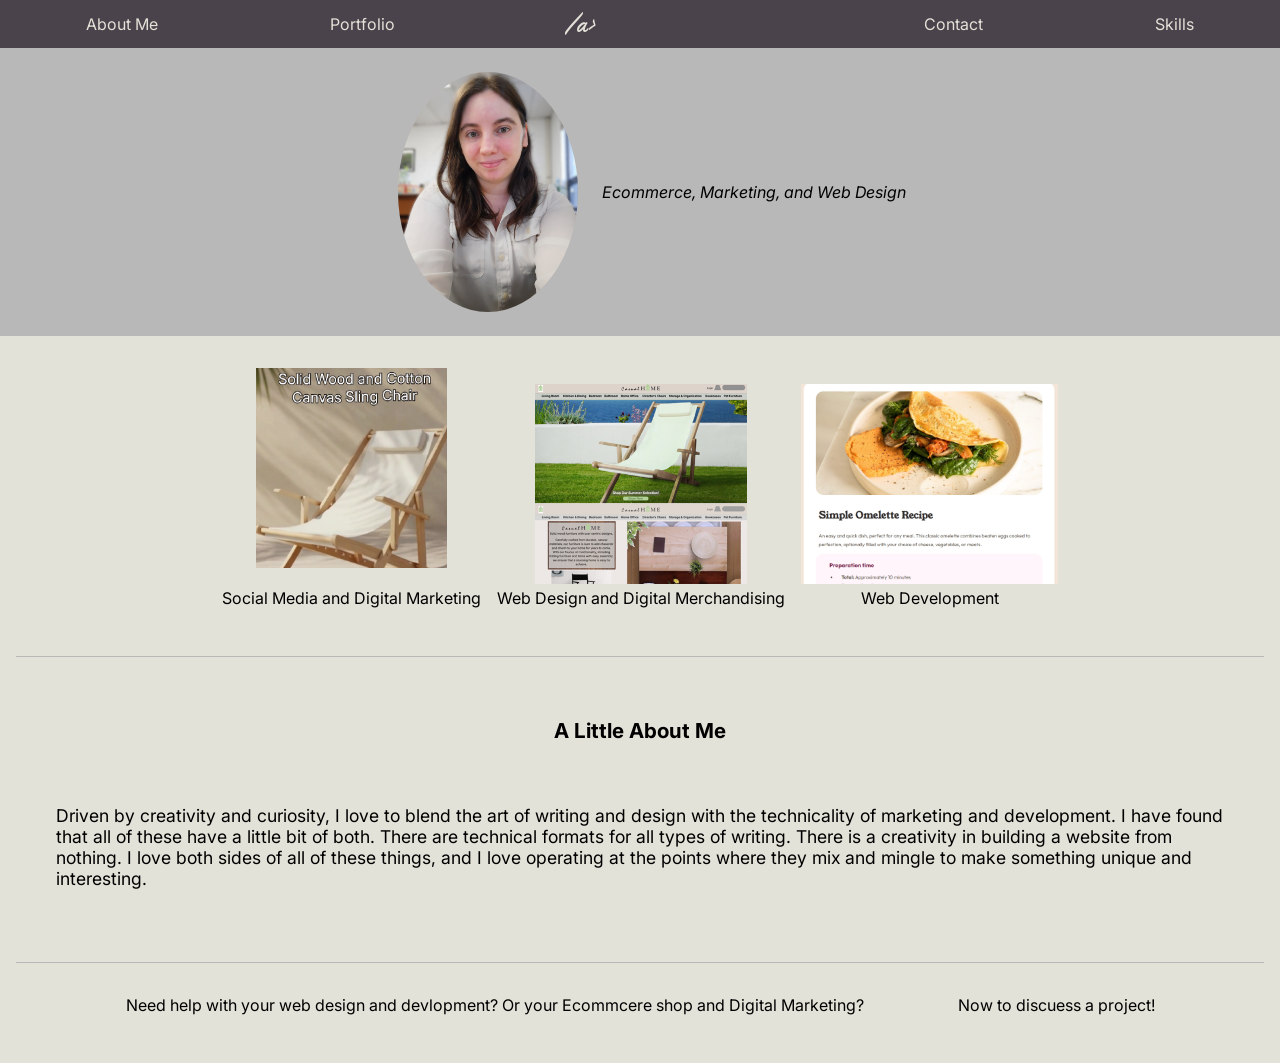
==== index.html @ 7f361224 "Update index.html logo update" ====
<!DOCTYPE html>
<html lang="en">
<head>
    <!-- Google tag (gtag.js) -->
<script async src="https://www.googletagmanager.com/gtag/js?id=G-C5JZVH72LY"></script>
<script>
  window.dataLayer = window.dataLayer || [];
  function gtag(){dataLayer.push(arguments);}
  gtag('js', new Date());

  gtag('config', 'G-C5JZVH72LY');
</script>
<meta charset="UTF-8">
<meta name="viewport" content="width=device-width, initial-scale=1.0">
<link rel="stylesheet" href="RyskeCreative_Styles.css">

<title>RyskeCreative/Home</title>
<link rel="preconnect" href="https://fonts.googleapis.com">
<link rel="preconnect" href="https://fonts.gstatic.com" crossorigin>
<link href="https://fonts.googleapis.com/css2?family=Inter:ital,opsz,wght@0,14..32,100..900;1,14..32,100..900&family=Roboto:ital,wght@0,100..900;1,100..900&family=Yellowtail&display=swap" rel="stylesheet">
</head>
<body>
<nav id="navigation-bar">
<ul>
<li><a href="RyskeCreative_AboutMe.html">About Me</a></li>
<li><a href="RyskeCreative_Portfolio.html">Portfolio</a></li>
<li><a id="logo" href="index.html"><img href="Resources/Copy of Copy of Purple-DRG-logo.png">/a></li>
<li><a href="RyskeCreative_Contact.html">Contact</a></li>
<li><a href="RyskeCreative_Skills.html">Skills</a></li>
</ul>
</nav>

<nav id="navigation-bar-mobile">
    <div id="close">
    <button>X</button>
</div>
<ul>
    <li id="logo"><a href="index.html">Dina Ryske Galletta</a></li>
<li><a href="RyskeCreative_AboutMe.html">About Me</a></li>
<li><a href="RyskeCreative_Portfolio.html">Portfolio</a></li>
<li><a href="RyskeCreative_Contact.html">Contact</a></li>
<li><a href="RyskeCreative_Skills.html">Skills</a></li>
</ul>
</nav>


<!--Mobile Navbar-->

<div id="hamburger">

    <span class="bar"></span>
        <span class="bar"></span>
            <span class="bar"></span>

</div>

<div id="intro">
    <img id="ab-img" src="Resources/SelfPortrait.jpg">
    <p>Ecommerce, Marketing, and Web Design</p>
</div>


<div id="prj-tiles">
    <div class="tile">
<img src="Resources/box-reel-chair.png" height="200rem" width="auto">
<p>Social Media and Digital Marketing</figcaption></div>
    <div class="tile">
<img src="Resources/box-website-ch.png" height="200rem" width="auto">
<figcaption>Web Design and Digital Merchandising</figcaption></div>
<div class="tile">
<img src="Resources/box-recipe.png" height="200rem" width="auto">
<figcaption>Web Development</figcaption></div>
</div>


<div id="about-section">
<h3>A Little About Me</h3>
  <p>Driven by creativity and curiosity, I love to blend the art of writing and design with the technicality of marketing and development. I have found that all of these have a little bit of both. There are technical formats for all types of writing. There is a creativity in building a website from nothing. I love both sides of all of these things, and I love operating at the points where they mix and mingle to make something unique and interesting.</p>
</div>

<div id="CTA-HOME">
<p>Need help with your web design and devlopment? Or your Ecommcere shop and Digital Marketing? <a href="RyskeCreative_Contact.html">Contact Me</a> Now to discuess a project! </p>
</div>

<script src="RyskeCreative_Script.js"></script>
</body>
</html>
---- RyskeCreative_Styles.css ----
body{
background-color: #e3e2d8;
margin: 0;
padding: 0;
font-family: "Inter", sans-serif;
}


/*Navigation*/

#navigation-bar {
background-color: #4b434b;
color: #e3e2d8;
top: 0;
z-index: 10;
position: sticky;
margin: 0;
padding: 0;
border-top:0;
height: 3rem;
align-items: center;
}

 #navigation-bar-mobile {
    display: none;
 }

nav ul {
display: flex;
justify-content: space-around;
align-items: center;
list-style: none;
margin: 0;
padding: 0;
}

#navigation-bar li {
display: flex;
flex-direction: row;
list-style: none;
margin: 0.5rem;
padding: 0;
align-items: center;

}

#hamburger, #close {
    display: none;
}

/*links*/

a {
text-decoration: none;
color: #e3e2d8;
}

#links a {
    padding:2rem;
color:#4b434b;
}

#links a:visited {
    color: #4b434b;
}

a:visited {
color: #e3e2d8;
}

.mobile-vid-links {
    display: none;
}

#logo {
    font-family: "Yellowtail", serif;
    font-size: 1.5rem;
}



/*Heading*/

h2 {
display: block;
}

/*Divs*/


/*About me and cta on home page*/

#about-me, #CTA-HOME {
margin: 1rem;
padding: 1rem;
gap: 1rem;
text-align: center;
border-top: 0.05rem solid #b9b8b8;
}

#CTA a {
color: #4b434b
}

CTA-HOME a {
color: #4b434b;
}

#CTA a:visited {
color: #363136;
}

#CTA-HOME a:visited {
color: #363136;
}

#CTA {
display: flex;
align-items: center;
gap: 1.5rem;
margin: 1rem;
padding: 2.5rem;
/*width: 60%;*/
justify-self: center;
background-color: #d5d5d5;
border-radius: 0.2rem;
font-family: "Inter", sans-serif;
}

/*Home Page Project Section*/

#prj-tiles, #social-media{
display: flex;
flex-direction: row;
align-items: center;
justify-content: center;
margin: 1rem;
padding: 1rem;
gap: 1rem;
/*border-bottom: 0.05rem solid #b9b8b8;*/
text-align: center;
flex-wrap: wrap;
}


#social-media {
border-bottom: 0.05rem solid #b9b8b8;
}

/*Home Page Intro*/

#intro {
display: flex;
background-color: #b9b8b8;
align-items: center;
justify-content: center;
font-style: italic;
margin-top: 0rem;
}


#about-section {
display: flex;
flex-direction: column;
align-items: center;
gap: 1.5rem;
margin: 1rem;
padding: 2.5rem;
right: 0;
left: 80;
border-top: 0.05rem solid #b9b8b8;
font-family: "Inter", sans-serif;
font-size: 1.1rem;
}


#skills, #certifications, #contact-info, #links, #degree {
display: flex;
flex-direction: column;
align-items: center;
gap: 1rem;
margin: 1rem;
padding: 1rem;
/*background-color: #d5d5d5;
border-radius: 0.2rem;
border-top: 0.05rem solid #b9b8b8;*/
border-bottom: 0.05rem solid #b9b8b8;
font-family: "Inter", sans-serif;
}




.projects {
display: flex;
align-items: center;
justify-content: space-around;
flex-direction: column;
gap: 1.5rem;
margin: 1rem;
padding: 5rem;
/*background-color: #d5d5d5;
border-radius: 0.2rem;*/
border-bottom: 0.05rem solid #b9b8b8;
}

#two-img-prj {
display: flex;
flex-direction: column;
align-items: center;
justify-content: center;
margin: 1rem;
padding: 1rem;
gap: 1rem;
border-bottom: 0.05rem solid #b9b8b8;
text-align: center;
}

#img-container {
    display: flex;
    flex-direction: row;
    align-items: center;
justify-content: center;
margin: 1rem;
padding: 1rem;
gap: 1rem;
text-align: center;
}

/*Images and Image Text*/

#ab-img {
max-width: auto;
height: 15rem;
border-radius: 50%;
margin: 1.5rem;
}

#selfie {
max-width: auto;
height: 13rem;
flex-shrink: 0;
border-radius: 50%;
margin: 1.5rem;
}

#flatlay, #island {
max-width: auto;
height: 36rem;
}

.projects img {
height: 40rem;
width: auto;
}



/*make responsive for mobile*/

@media screen and (max-width: 600px) {

#hamburger {
    display: flex;
flex-direction: column;
z-index: 15;
background-color: #b9b8b8;
}


.bar {
    display: block;
    width: 1rem;
    height: 0.10rem;
    margin: 0.1rem;
    background-color: black;
}

#navigation-bar {
    display: none;
}

 #navigation-bar-mobile {
    display: none;
position: fixed;
left: 0;
flex-direction: column;
width: 70%;
height: 100vh;
background-color:#4b434b;  
 }

#navigation-bar-mobile ul {
    flex-direction: column;
}
 #navigation-bar-mobile li {
    flex-direction: column;
    font-size: 2rem;
 }

 #close {
    display: inline;
    z-index: 11;
 }

 #about-section{
    flex-direction: column;
    flex-wrap: wrap;
 }

 #about-pic {
  display: flex;
  flex-direction: column;
 }

 #about-text {
    display: flex;
    flex-direction: column;
 }

 #selfie {
flex-shrink: 1;
}

 #skills, #certifications, #contact-info, #links {
    font-size: 1.5rem;
    flex-wrap: wrap;
}

#links a {
    padding:2rem;
color:#4b434b;
}

#links a:visited {
    color: #4b434b;
}

#flatlay, #island {
max-width: auto;
height: 25rem;
}

.projects {
    padding: 2rem;
}

.projects img {
height: 15rem;
width: auto;
}

#img-container {
    display: flex;
    flex-direction: column;
}

#img-container img {
    height: 10rem;
width: auto;
}

.mobile-vid-links {
    display: inline;
}

.mobile-vid-links a {
    color: #4b434b;
}

.mobile-vid-links a:visited {
    color: #4b434b;
}

}
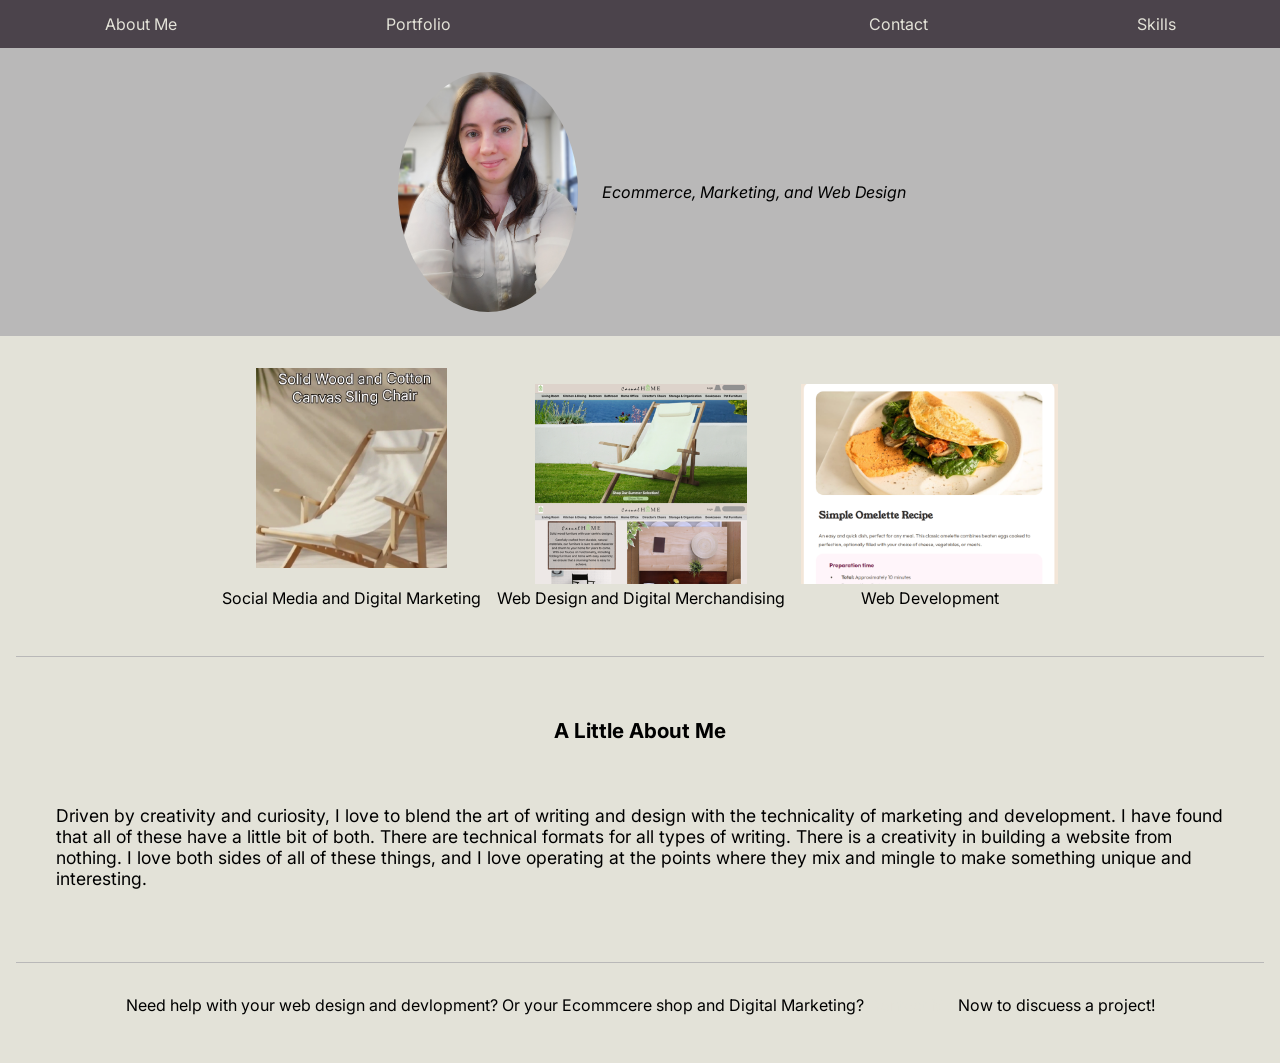
==== commit 38cb9fc4: "Update index.html" ====
--- a/index.html
+++ b/index.html
@@ -24,7 +24,7 @@
 <ul>
 <li><a href="RyskeCreative_AboutMe.html">About Me</a></li>
 <li><a href="RyskeCreative_Portfolio.html">Portfolio</a></li>
-<li><a id="logo" href="index.html"><img href="Resources/Copy of Copy of Purple-DRG-logo.png">/a></li>
+<li><a id="logo" href="index.html"><img href="Resources/Copy of Copy of Purple-DRG-logo.png"></a></li>
 <li><a href="RyskeCreative_Contact.html">Contact</a></li>
 <li><a href="RyskeCreative_Skills.html">Skills</a></li>
 </ul>
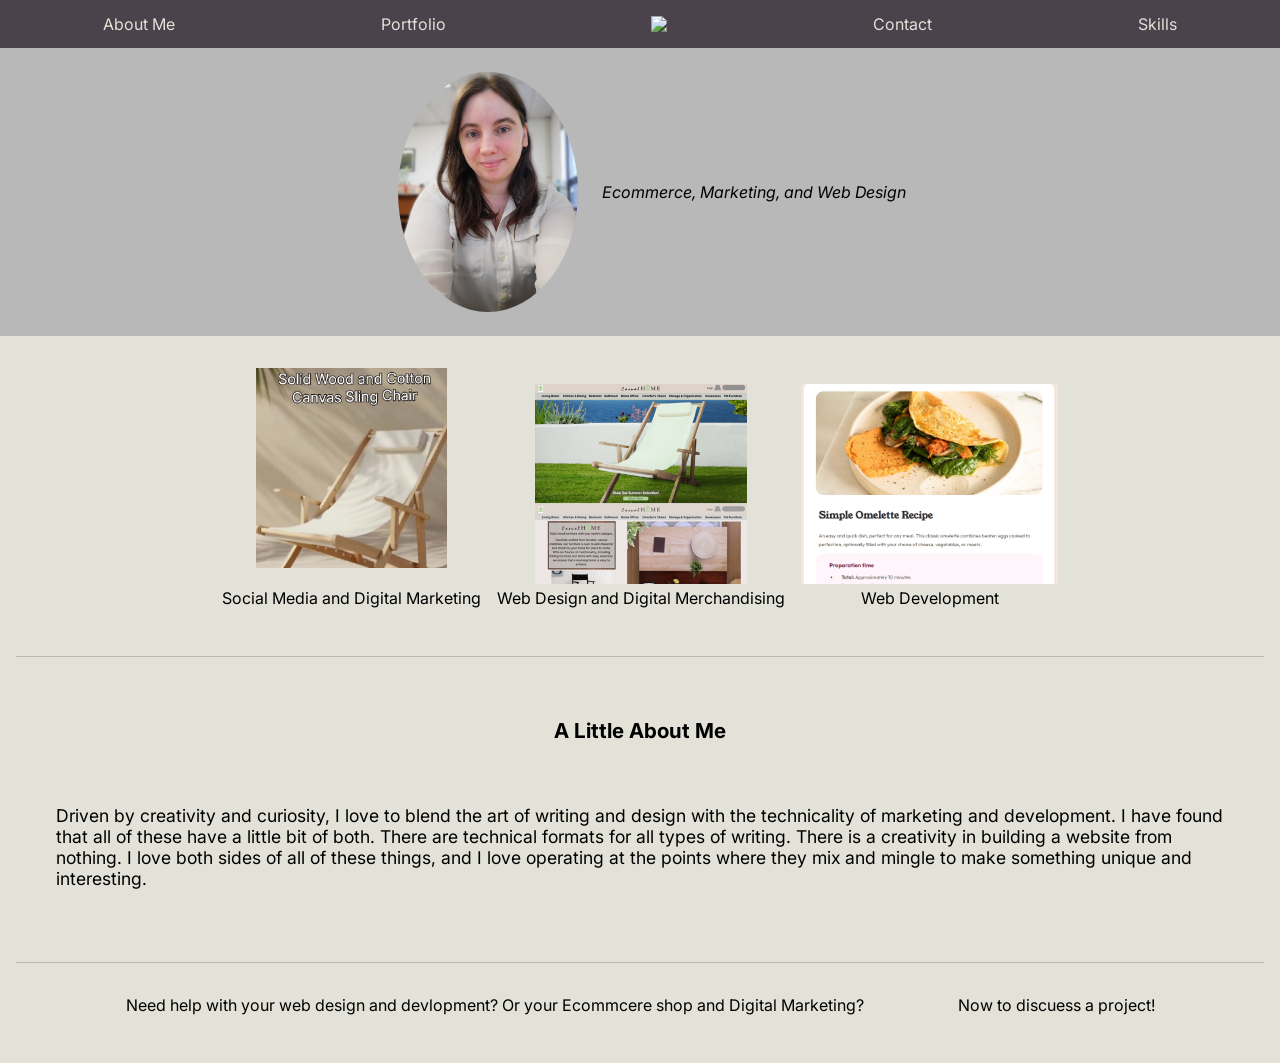
==== commit 86471669: "Update index.html" ====
--- a/index.html
+++ b/index.html
@@ -24,7 +24,7 @@
 <ul>
 <li><a href="RyskeCreative_AboutMe.html">About Me</a></li>
 <li><a href="RyskeCreative_Portfolio.html">Portfolio</a></li>
-<li><a id="logo" href="index.html"><img href="Resources/Copy of Copy of Purple-DRG-logo.png"></a></li>
+<li><a id="logo" href="index.html"><img src="Resources/Copy of Copy of Purple-DRG-logo.png"></a></li>
 <li><a href="RyskeCreative_Contact.html">Contact</a></li>
 <li><a href="RyskeCreative_Skills.html">Skills</a></li>
 </ul>
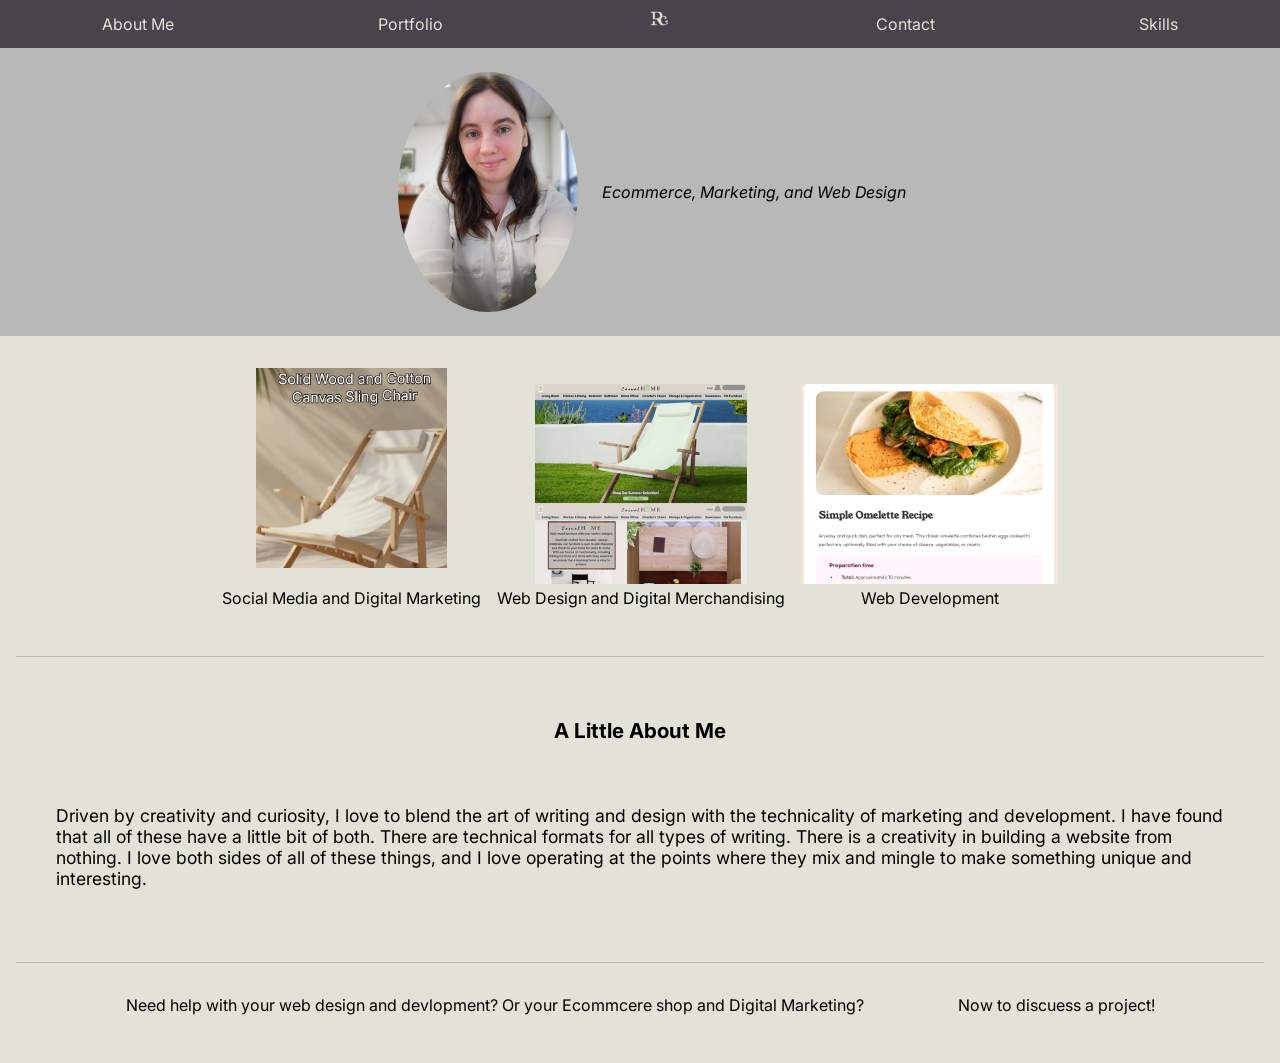
==== commit 22aeae46: "Update index.html" ====
--- a/index.html
+++ b/index.html
@@ -24,7 +24,7 @@
 <ul>
 <li><a href="RyskeCreative_AboutMe.html">About Me</a></li>
 <li><a href="RyskeCreative_Portfolio.html">Portfolio</a></li>
-<li><a id="logo" href="index.html"><img src="Resources/Copy of Copy of Purple-DRG-logo.png"></a></li>
+<li><a id="logo" href="index.html"><img id="logo-img" src="Resources/Copy of Copy of Purple-DRG-logo.png"></a></li>
 <li><a href="RyskeCreative_Contact.html">Contact</a></li>
 <li><a href="RyskeCreative_Skills.html">Skills</a></li>
 </ul>
--- a/RyskeCreative_Styles.css
+++ b/RyskeCreative_Styles.css
@@ -78,6 +78,10 @@
     font-size: 1.5rem;
 }
 
+#logo img {
+ height: 1.5rem;
+ width: auto;
+}
 
 
 /*Heading*/
@@ -373,4 +377,4 @@
     color: #4b434b;
 }
 
-}+}
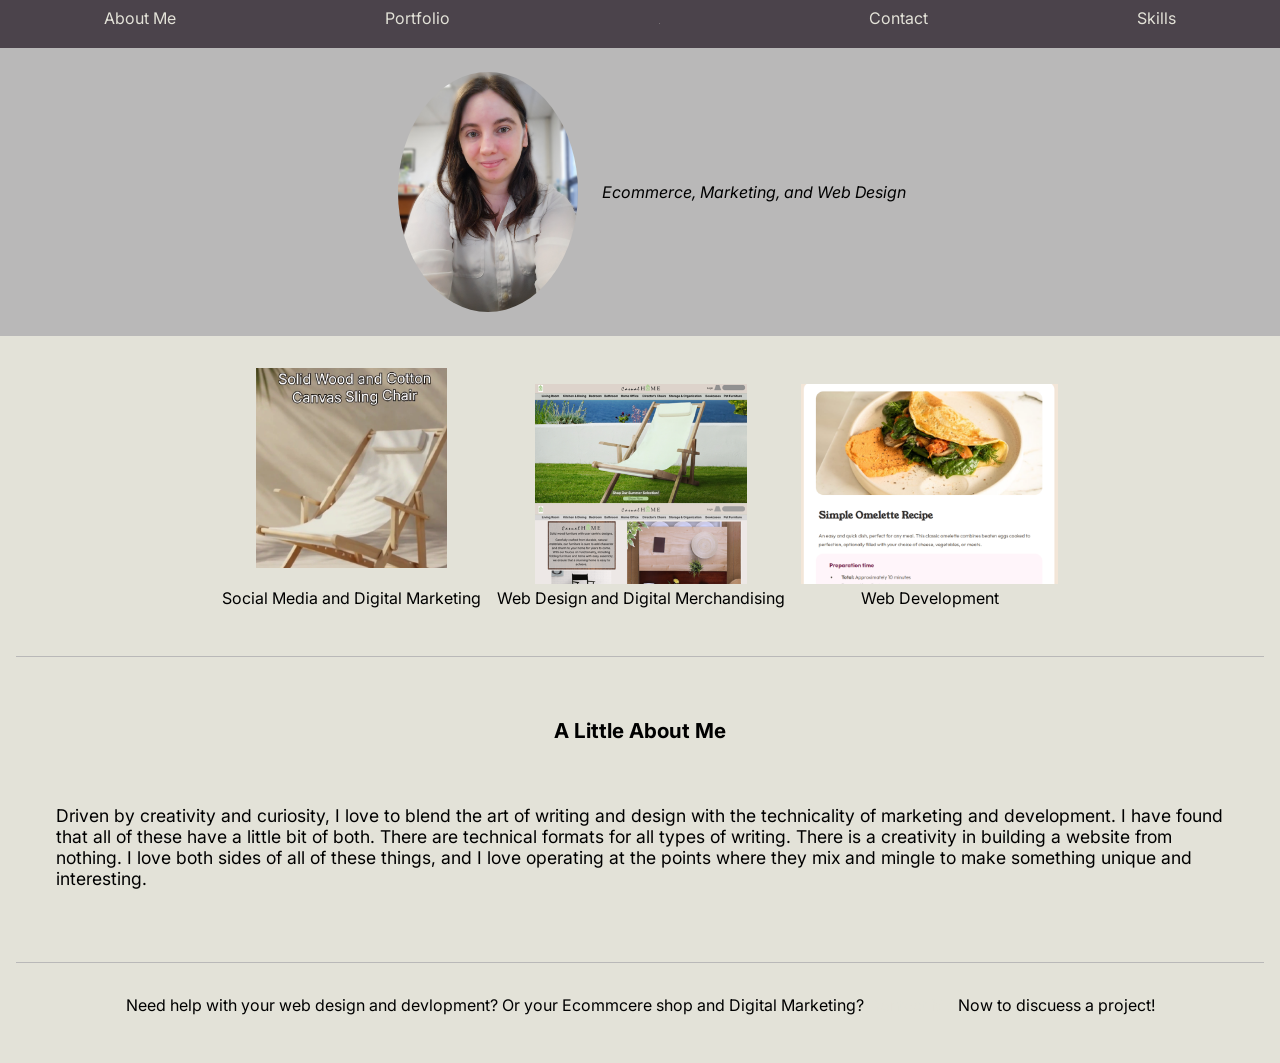
==== commit cdab34bb: "Update index.html" ====
--- a/index.html
+++ b/index.html
@@ -24,7 +24,7 @@
 <ul>
 <li><a href="RyskeCreative_AboutMe.html">About Me</a></li>
 <li><a href="RyskeCreative_Portfolio.html">Portfolio</a></li>
-<li><a id="logo" href="index.html"><img id="logo-img" src="Resources/Copy of Copy of Purple-DRG-logo.png"></a></li>
+<li><a href="index.html"><img id="logo-img" src="Resources/Copy of Copy of Purple-DRG-logo.png"></a></li>
 <li><a href="RyskeCreative_Contact.html">Contact</a></li>
 <li><a href="RyskeCreative_Skills.html">Skills</a></li>
 </ul>
--- a/RyskeCreative_Styles.css
+++ b/RyskeCreative_Styles.css
@@ -78,8 +78,8 @@
     font-size: 1.5rem;
 }
 
-#logo img {
- height: 1.5rem;
+#logo-img {
+ height: 1px;
  width: auto;
 }
 
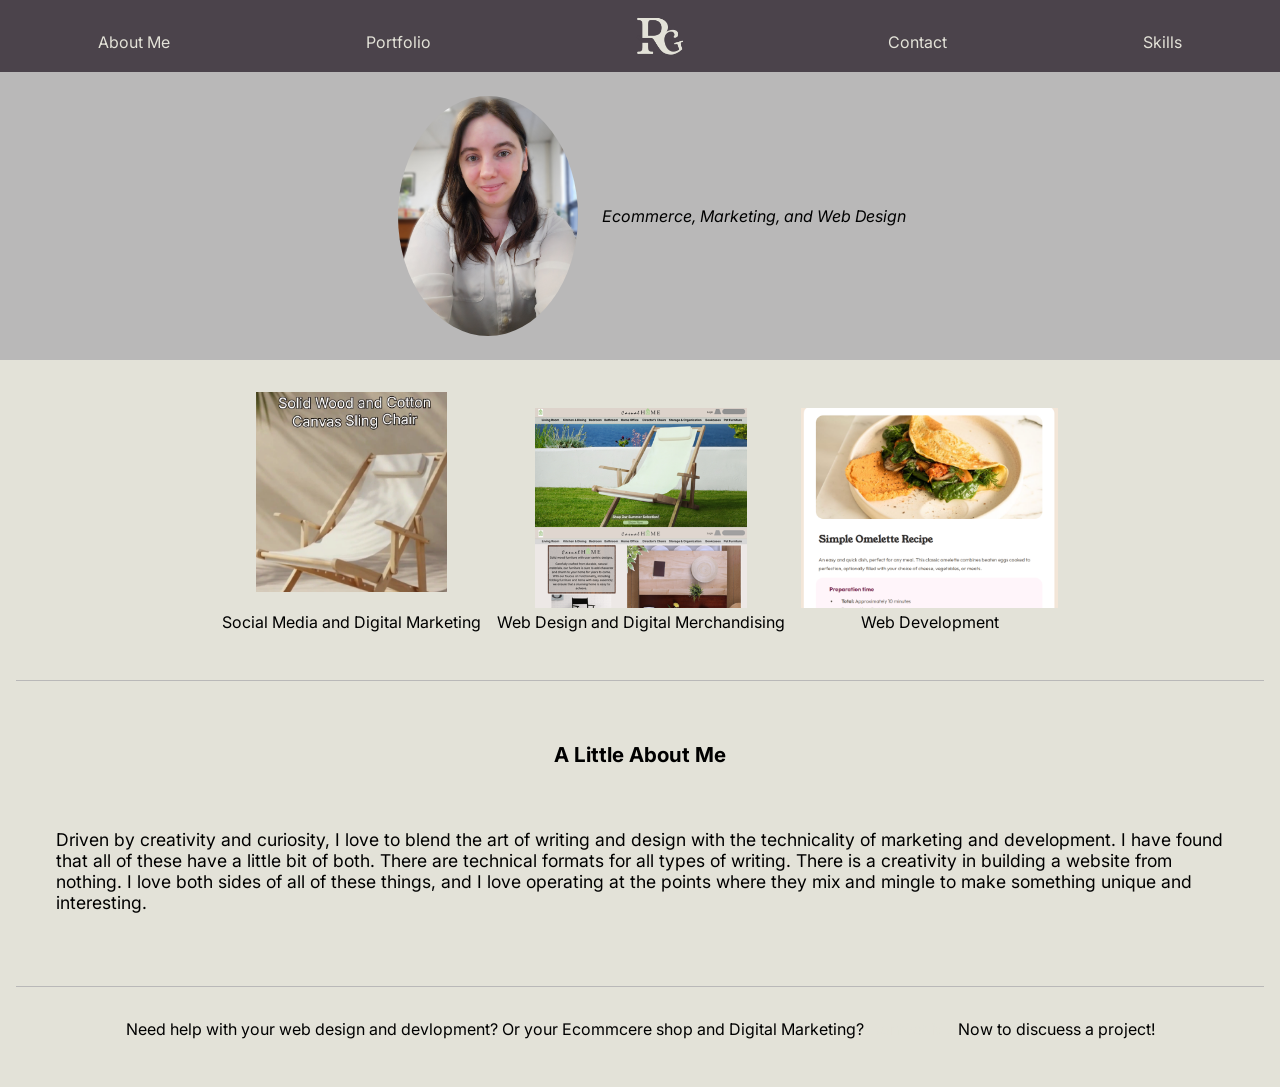
==== commit 0ec61af0: "Update index.html mobile nav logo update" ====
--- a/index.html
+++ b/index.html
@@ -35,7 +35,7 @@
     <button>X</button>
 </div>
 <ul>
-    <li id="logo"><a href="index.html">Dina Ryske Galletta</a></li>
+        <li><a href="index.html"><img id="logo-img" src="Resources/Copy of Copy of Purple-DRG-logo.png"></a></li>
 <li><a href="RyskeCreative_AboutMe.html">About Me</a></li>
 <li><a href="RyskeCreative_Portfolio.html">Portfolio</a></li>
 <li><a href="RyskeCreative_Contact.html">Contact</a></li>
--- a/RyskeCreative_Styles.css
+++ b/RyskeCreative_Styles.css
@@ -18,7 +18,7 @@
 margin: 0;
 padding: 0;
 border-top:0;
-height: 3rem;
+height: 4.5rem;
 align-items: center;
 }
 
@@ -79,7 +79,7 @@
 }
 
 #logo-img {
- height: 1px;
+ height: 4rem;
  width: auto;
 }
 
